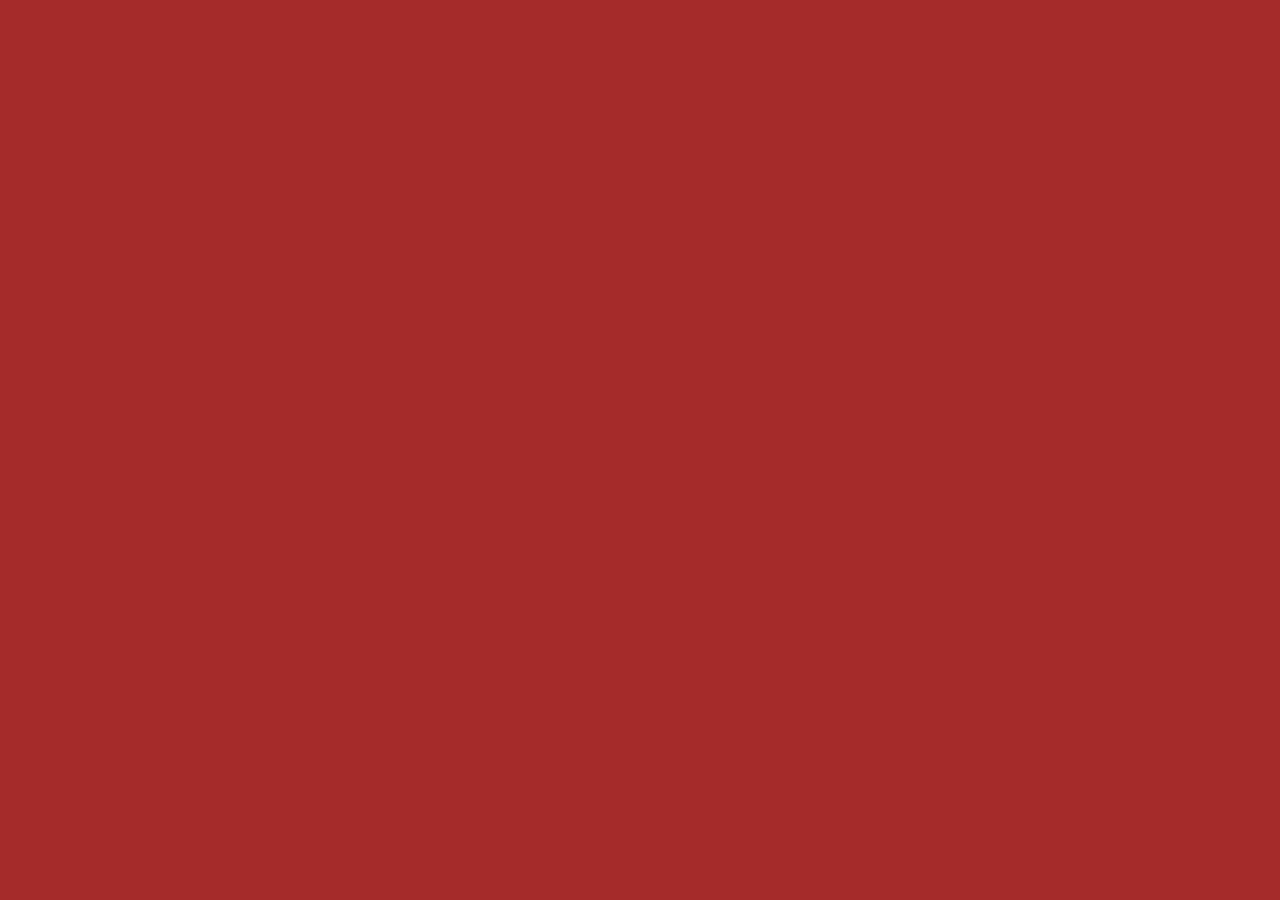
==== index.html @ 0a0bc622 "@media was added" ====
<!DOCTYPE html>
<html lang="en">
<head>
    <meta charset="UTF-8">
    <meta http-equiv="X-UA-Compatible" content="IE=edge">
    <meta name="viewport" content="width=device-width, initial-scale=1.0">
    <title>Document</title>
    <link rel="stylesheet" href="./style.css">
</head>
<body>
    
</body>
</html>
---- style.css ----
body {
    margin: 0;
}

* {
    box-sizing: border-box;
}

body {
    background-color: brown;
}

@media (max-width: 841px) {
    body {
        background-color: chocolate;
    }
}

@media (max-width: 768px) {
    body {
        background-color: cadetblue;
    }
}
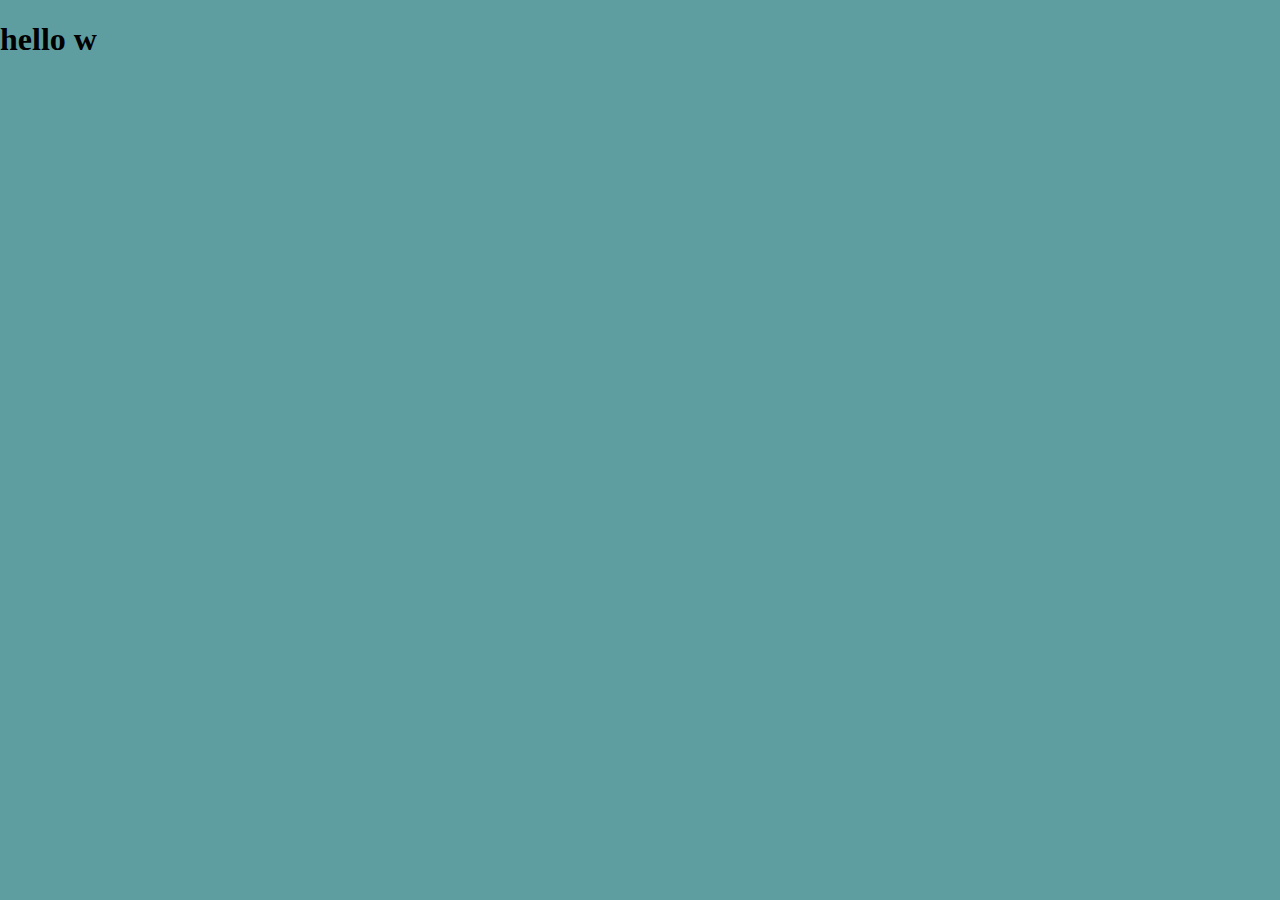
==== commit fba5d5c5: "h1 added" ====
--- a/index.html
+++ b/index.html
@@ -8,6 +8,6 @@
     <link rel="stylesheet" href="./style.css">
 </head>
 <body>
-    
+    <h1>hello w</h1>
 </body>
 </html>--- a/style.css
+++ b/style.css
@@ -16,7 +16,7 @@
     }
 }
 
-@media (max-width: 768px) {
+@media (max-width: 768px), (min-width:900px) {
     body {
         background-color: cadetblue;
     }
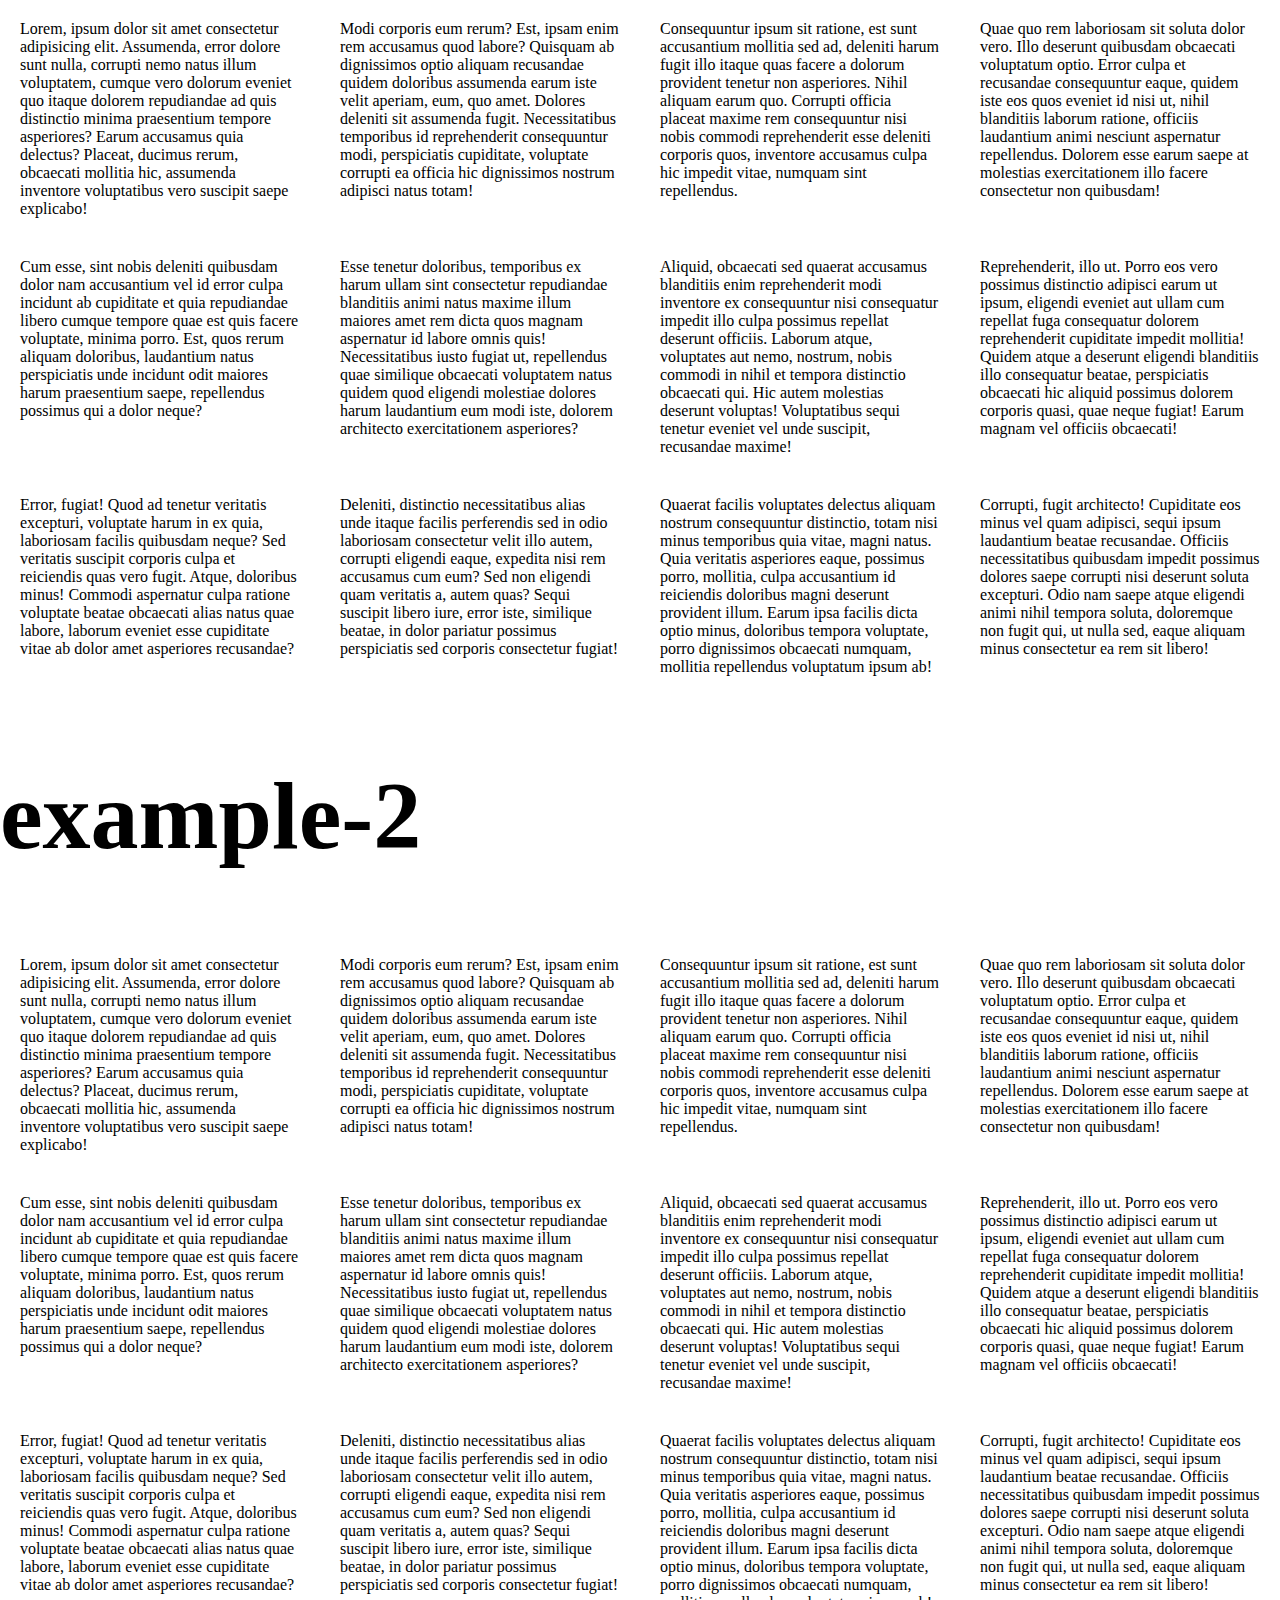
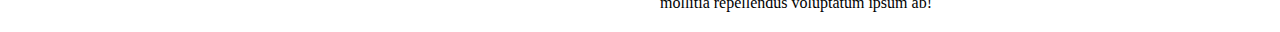
==== commit 51938790: "max-width and min-width" ====
--- a/index.html
+++ b/index.html
@@ -1,5 +1,6 @@
 <!DOCTYPE html>
 <html lang="en">
+
 <head>
     <meta charset="UTF-8">
     <meta http-equiv="X-UA-Compatible" content="IE=edge">
@@ -7,7 +8,109 @@
     <title>Document</title>
     <link rel="stylesheet" href="./style.css">
 </head>
+
 <body>
-    <h1>hello w</h1>
+    <div class="grid-example">
+        <div>Lorem, ipsum dolor sit amet consectetur adipisicing elit. Assumenda, error dolore sunt nulla, corrupti nemo
+            natus illum voluptatem, cumque vero dolorum eveniet quo itaque dolorem repudiandae ad quis distinctio minima
+            praesentium tempore asperiores? Earum accusamus quia delectus? Placeat, ducimus rerum, obcaecati mollitia
+            hic, assumenda inventore voluptatibus vero suscipit saepe explicabo!</div>
+        <div>Modi corporis eum rerum? Est, ipsam enim rem accusamus quod labore? Quisquam ab dignissimos optio aliquam
+            recusandae quidem doloribus assumenda earum iste velit aperiam, eum, quo amet. Dolores deleniti sit
+            assumenda fugit. Necessitatibus temporibus id reprehenderit consequuntur modi, perspiciatis cupiditate,
+            voluptate corrupti ea officia hic dignissimos nostrum adipisci natus totam!</div>
+        <div>Consequuntur ipsum sit ratione, est sunt accusantium mollitia sed ad, deleniti harum fugit illo itaque quas
+            facere a dolorum provident tenetur non asperiores. Nihil aliquam earum quo. Corrupti officia placeat maxime
+            rem consequuntur nisi nobis commodi reprehenderit esse deleniti corporis quos, inventore accusamus culpa hic
+            impedit vitae, numquam sint repellendus.</div>
+        <div>Quae quo rem laboriosam sit soluta dolor vero. Illo deserunt quibusdam obcaecati voluptatum optio. Error
+            culpa et recusandae consequuntur eaque, quidem iste eos quos eveniet id nisi ut, nihil blanditiis laborum
+            ratione, officiis laudantium animi nesciunt aspernatur repellendus. Dolorem esse earum saepe at molestias
+            exercitationem illo facere consectetur non quibusdam!</div>
+        <div>Cum esse, sint nobis deleniti quibusdam dolor nam accusantium vel id error culpa incidunt ab cupiditate et
+            quia repudiandae libero cumque tempore quae est quis facere voluptate, minima porro. Est, quos rerum aliquam
+            doloribus, laudantium natus perspiciatis unde incidunt odit maiores harum praesentium saepe, repellendus
+            possimus qui a dolor neque?</div>
+        <div>Esse tenetur doloribus, temporibus ex harum ullam sint consectetur repudiandae blanditiis animi natus
+            maxime illum maiores amet rem dicta quos magnam aspernatur id labore omnis quis! Necessitatibus iusto fugiat
+            ut, repellendus quae similique obcaecati voluptatem natus quidem quod eligendi molestiae dolores harum
+            laudantium eum modi iste, dolorem architecto exercitationem asperiores?</div>
+        <div>Aliquid, obcaecati sed quaerat accusamus blanditiis enim reprehenderit modi inventore ex consequuntur nisi
+            consequatur impedit illo culpa possimus repellat deserunt officiis. Laborum atque, voluptates aut nemo,
+            nostrum, nobis commodi in nihil et tempora distinctio obcaecati qui. Hic autem molestias deserunt voluptas!
+            Voluptatibus sequi tenetur eveniet vel unde suscipit, recusandae maxime!</div>
+        <div>Reprehenderit, illo ut. Porro eos vero possimus distinctio adipisci earum ut ipsum, eligendi eveniet aut
+            ullam cum repellat fuga consequatur dolorem reprehenderit cupiditate impedit mollitia! Quidem atque a
+            deserunt eligendi blanditiis illo consequatur beatae, perspiciatis obcaecati hic aliquid possimus dolorem
+            corporis quasi, quae neque fugiat! Earum magnam vel officiis obcaecati!</div>
+        <div>Error, fugiat! Quod ad tenetur veritatis excepturi, voluptate harum in ex quia, laboriosam facilis
+            quibusdam neque? Sed veritatis suscipit corporis culpa et reiciendis quas vero fugit. Atque, doloribus
+            minus! Commodi aspernatur culpa ratione voluptate beatae obcaecati alias natus quae labore, laborum eveniet
+            esse cupiditate vitae ab dolor amet asperiores recusandae?</div>
+        <div>Deleniti, distinctio necessitatibus alias unde itaque facilis perferendis sed in odio laboriosam
+            consectetur velit illo autem, corrupti eligendi eaque, expedita nisi rem accusamus cum eum? Sed non eligendi
+            quam veritatis a, autem quas? Sequi suscipit libero iure, error iste, similique beatae, in dolor pariatur
+            possimus perspiciatis sed corporis consectetur fugiat!</div>
+        <div>Quaerat facilis voluptates delectus aliquam nostrum consequuntur distinctio, totam nisi minus temporibus
+            quia vitae, magni natus. Quia veritatis asperiores eaque, possimus porro, mollitia, culpa accusantium id
+            reiciendis doloribus magni deserunt provident illum. Earum ipsa facilis dicta optio minus, doloribus tempora
+            voluptate, porro dignissimos obcaecati numquam, mollitia repellendus voluptatum ipsum ab!</div>
+        <div>Corrupti, fugit architecto! Cupiditate eos minus vel quam adipisci, sequi ipsum laudantium beatae
+            recusandae. Officiis necessitatibus quibusdam impedit possimus dolores saepe corrupti nisi deserunt soluta
+            excepturi. Odio nam saepe atque eligendi animi nihil tempora soluta, doloremque non fugit qui, ut nulla sed,
+            eaque aliquam minus consectetur ea rem sit libero!</div>
+</div>
+<h1>example-2</h1>
+<div class="grid-example-2">
+    <div>Lorem, ipsum dolor sit amet consectetur adipisicing elit. Assumenda, error dolore sunt nulla, corrupti nemo
+        natus illum voluptatem, cumque vero dolorum eveniet quo itaque dolorem repudiandae ad quis distinctio minima
+        praesentium tempore asperiores? Earum accusamus quia delectus? Placeat, ducimus rerum, obcaecati mollitia
+        hic, assumenda inventore voluptatibus vero suscipit saepe explicabo!</div>
+    <div>Modi corporis eum rerum? Est, ipsam enim rem accusamus quod labore? Quisquam ab dignissimos optio aliquam
+        recusandae quidem doloribus assumenda earum iste velit aperiam, eum, quo amet. Dolores deleniti sit
+        assumenda fugit. Necessitatibus temporibus id reprehenderit consequuntur modi, perspiciatis cupiditate,
+        voluptate corrupti ea officia hic dignissimos nostrum adipisci natus totam!</div>
+    <div>Consequuntur ipsum sit ratione, est sunt accusantium mollitia sed ad, deleniti harum fugit illo itaque quas
+        facere a dolorum provident tenetur non asperiores. Nihil aliquam earum quo. Corrupti officia placeat maxime
+        rem consequuntur nisi nobis commodi reprehenderit esse deleniti corporis quos, inventore accusamus culpa hic
+        impedit vitae, numquam sint repellendus.</div>
+    <div>Quae quo rem laboriosam sit soluta dolor vero. Illo deserunt quibusdam obcaecati voluptatum optio. Error
+        culpa et recusandae consequuntur eaque, quidem iste eos quos eveniet id nisi ut, nihil blanditiis laborum
+        ratione, officiis laudantium animi nesciunt aspernatur repellendus. Dolorem esse earum saepe at molestias
+        exercitationem illo facere consectetur non quibusdam!</div>
+    <div>Cum esse, sint nobis deleniti quibusdam dolor nam accusantium vel id error culpa incidunt ab cupiditate et
+        quia repudiandae libero cumque tempore quae est quis facere voluptate, minima porro. Est, quos rerum aliquam
+        doloribus, laudantium natus perspiciatis unde incidunt odit maiores harum praesentium saepe, repellendus
+        possimus qui a dolor neque?</div>
+    <div>Esse tenetur doloribus, temporibus ex harum ullam sint consectetur repudiandae blanditiis animi natus
+        maxime illum maiores amet rem dicta quos magnam aspernatur id labore omnis quis! Necessitatibus iusto fugiat
+        ut, repellendus quae similique obcaecati voluptatem natus quidem quod eligendi molestiae dolores harum
+        laudantium eum modi iste, dolorem architecto exercitationem asperiores?</div>
+    <div>Aliquid, obcaecati sed quaerat accusamus blanditiis enim reprehenderit modi inventore ex consequuntur nisi
+        consequatur impedit illo culpa possimus repellat deserunt officiis. Laborum atque, voluptates aut nemo,
+        nostrum, nobis commodi in nihil et tempora distinctio obcaecati qui. Hic autem molestias deserunt voluptas!
+        Voluptatibus sequi tenetur eveniet vel unde suscipit, recusandae maxime!</div>
+    <div>Reprehenderit, illo ut. Porro eos vero possimus distinctio adipisci earum ut ipsum, eligendi eveniet aut
+        ullam cum repellat fuga consequatur dolorem reprehenderit cupiditate impedit mollitia! Quidem atque a
+        deserunt eligendi blanditiis illo consequatur beatae, perspiciatis obcaecati hic aliquid possimus dolorem
+        corporis quasi, quae neque fugiat! Earum magnam vel officiis obcaecati!</div>
+    <div>Error, fugiat! Quod ad tenetur veritatis excepturi, voluptate harum in ex quia, laboriosam facilis
+        quibusdam neque? Sed veritatis suscipit corporis culpa et reiciendis quas vero fugit. Atque, doloribus
+        minus! Commodi aspernatur culpa ratione voluptate beatae obcaecati alias natus quae labore, laborum eveniet
+        esse cupiditate vitae ab dolor amet asperiores recusandae?</div>
+    <div>Deleniti, distinctio necessitatibus alias unde itaque facilis perferendis sed in odio laboriosam
+        consectetur velit illo autem, corrupti eligendi eaque, expedita nisi rem accusamus cum eum? Sed non eligendi
+        quam veritatis a, autem quas? Sequi suscipit libero iure, error iste, similique beatae, in dolor pariatur
+        possimus perspiciatis sed corporis consectetur fugiat!</div>
+    <div>Quaerat facilis voluptates delectus aliquam nostrum consequuntur distinctio, totam nisi minus temporibus
+        quia vitae, magni natus. Quia veritatis asperiores eaque, possimus porro, mollitia, culpa accusantium id
+        reiciendis doloribus magni deserunt provident illum. Earum ipsa facilis dicta optio minus, doloribus tempora
+        voluptate, porro dignissimos obcaecati numquam, mollitia repellendus voluptatum ipsum ab!</div>
+    <div>Corrupti, fugit architecto! Cupiditate eos minus vel quam adipisci, sequi ipsum laudantium beatae
+        recusandae. Officiis necessitatibus quibusdam impedit possimus dolores saepe corrupti nisi deserunt soluta
+        excepturi. Odio nam saepe atque eligendi animi nihil tempora soluta, doloremque non fugit qui, ut nulla sed,
+        eaque aliquam minus consectetur ea rem sit libero!</div>
+</div>
 </body>
+
 </html>--- a/style.css
+++ b/style.css
@@ -6,18 +6,73 @@
     box-sizing: border-box;
 }
 
-body {
-    background-color: brown;
-}
 
 @media (max-width: 841px) {
-    body {
-        background-color: chocolate;
+    h1 {
+      font-size: 4rem;  
     }
 }
 
 @media (max-width: 768px), (min-width:900px) {
-    body {
-        background-color: cadetblue;
+    h1 {
+       font-size: 6rem;
     }
-}+}
+
+.grid-example {
+  display: flex;
+  flex-wrap: wrap;
+}
+
+.grid-example div {
+    flex: 0 0 25%;
+    padding: 20px 20px;
+}
+
+@media (max-width: 900px) {
+    .grid-example div {
+        flex: 0 0 33.33333333%;
+    }
+}
+
+@media (max-width: 780px) {
+    .grid-example div {
+        flex: 0 0 50%;
+    }
+}
+
+@media (max-width: 565px) {
+    .grid-example div {
+        flex: 100%;
+    }
+}
+
+.grid-example-2 {
+    display: flex;
+    flex-wrap: wrap;
+}
+
+.grid-example-2 div {
+    flex: 100%;
+    padding: 20px 20px;
+}
+
+@media (min-width: 565px) {
+    .grid-example-2 div {
+        flex: 0 0 50%;
+    }
+}
+
+@media (min-width: 780px) {
+    .grid-example-2 div {
+        flex: 0 0 33.33333333%;
+    }
+}
+
+@media (min-width: 900px) {
+    .grid-example-2 div {
+        flex: 0 0 25%;
+    }
+}
+
+
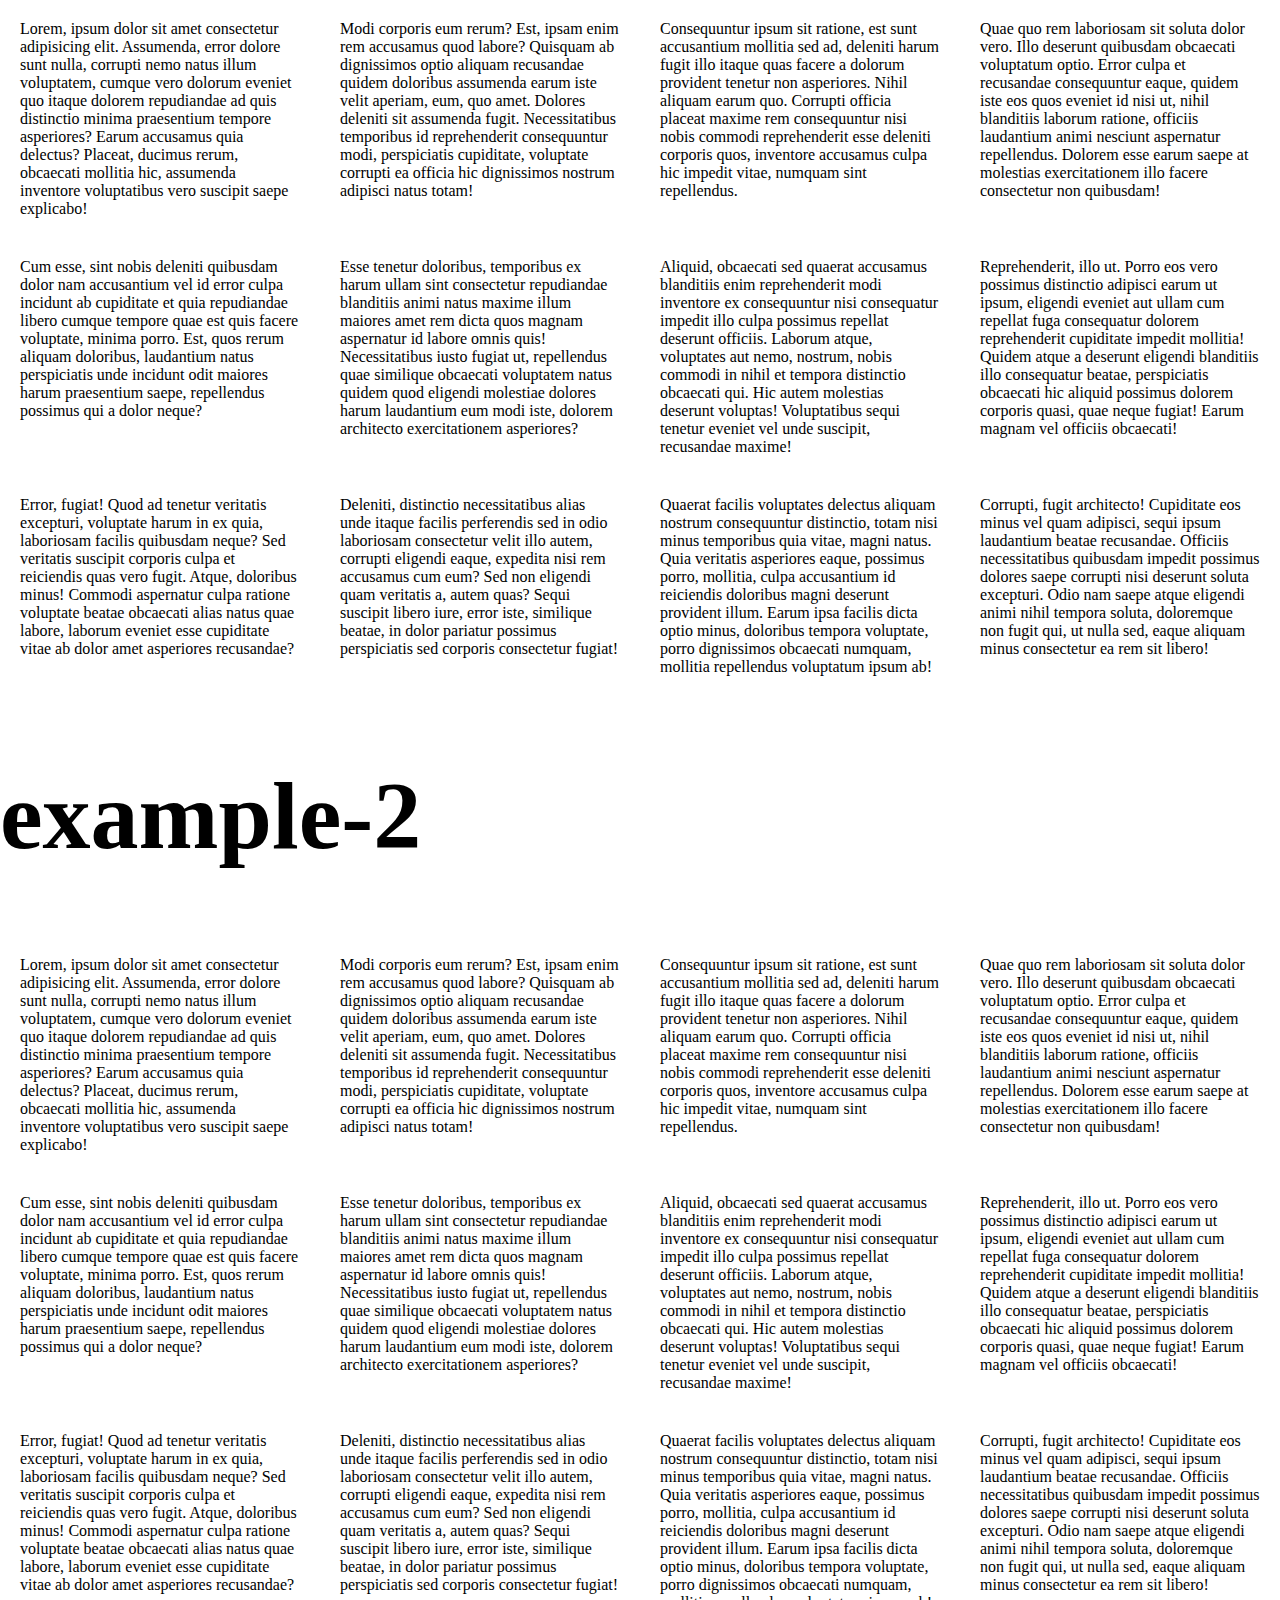
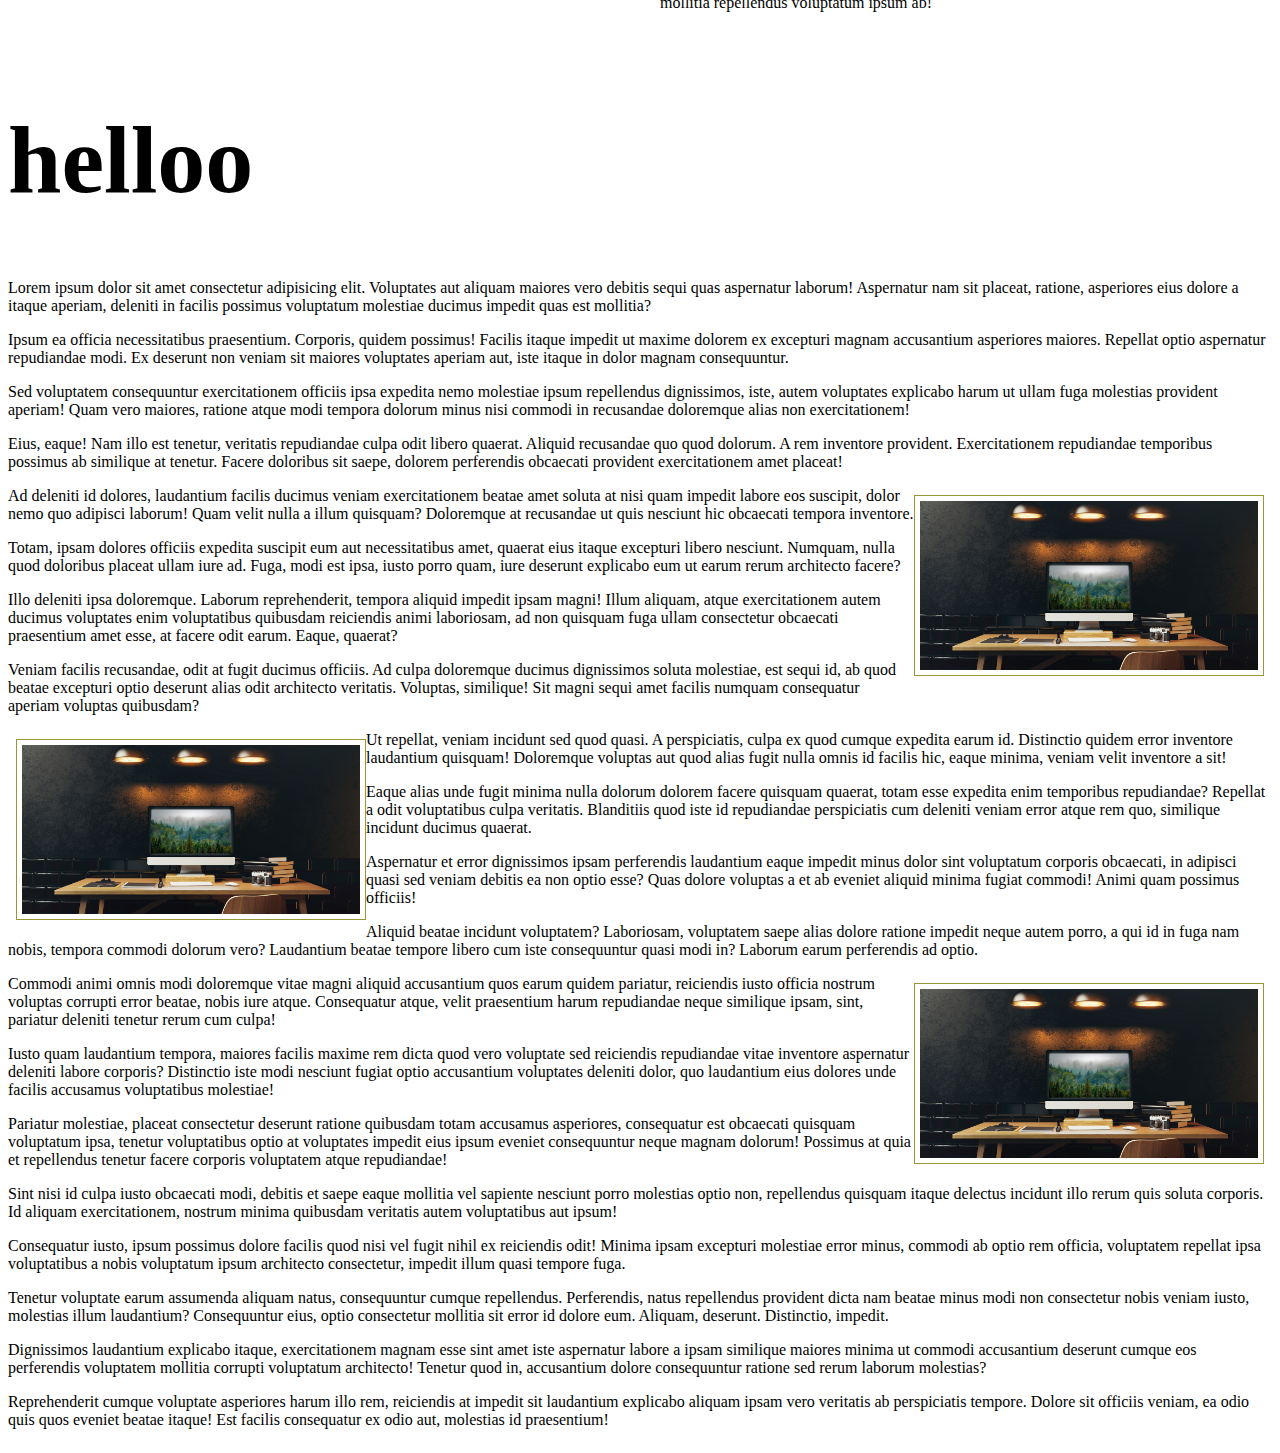
==== commit 5eb73b18: "img, p added" ====
--- a/index.html
+++ b/index.html
@@ -59,58 +59,133 @@
             recusandae. Officiis necessitatibus quibusdam impedit possimus dolores saepe corrupti nisi deserunt soluta
             excepturi. Odio nam saepe atque eligendi animi nihil tempora soluta, doloremque non fugit qui, ut nulla sed,
             eaque aliquam minus consectetur ea rem sit libero!</div>
-</div>
-<h1>example-2</h1>
-<div class="grid-example-2">
-    <div>Lorem, ipsum dolor sit amet consectetur adipisicing elit. Assumenda, error dolore sunt nulla, corrupti nemo
-        natus illum voluptatem, cumque vero dolorum eveniet quo itaque dolorem repudiandae ad quis distinctio minima
-        praesentium tempore asperiores? Earum accusamus quia delectus? Placeat, ducimus rerum, obcaecati mollitia
-        hic, assumenda inventore voluptatibus vero suscipit saepe explicabo!</div>
-    <div>Modi corporis eum rerum? Est, ipsam enim rem accusamus quod labore? Quisquam ab dignissimos optio aliquam
-        recusandae quidem doloribus assumenda earum iste velit aperiam, eum, quo amet. Dolores deleniti sit
-        assumenda fugit. Necessitatibus temporibus id reprehenderit consequuntur modi, perspiciatis cupiditate,
-        voluptate corrupti ea officia hic dignissimos nostrum adipisci natus totam!</div>
-    <div>Consequuntur ipsum sit ratione, est sunt accusantium mollitia sed ad, deleniti harum fugit illo itaque quas
-        facere a dolorum provident tenetur non asperiores. Nihil aliquam earum quo. Corrupti officia placeat maxime
-        rem consequuntur nisi nobis commodi reprehenderit esse deleniti corporis quos, inventore accusamus culpa hic
-        impedit vitae, numquam sint repellendus.</div>
-    <div>Quae quo rem laboriosam sit soluta dolor vero. Illo deserunt quibusdam obcaecati voluptatum optio. Error
-        culpa et recusandae consequuntur eaque, quidem iste eos quos eveniet id nisi ut, nihil blanditiis laborum
-        ratione, officiis laudantium animi nesciunt aspernatur repellendus. Dolorem esse earum saepe at molestias
-        exercitationem illo facere consectetur non quibusdam!</div>
-    <div>Cum esse, sint nobis deleniti quibusdam dolor nam accusantium vel id error culpa incidunt ab cupiditate et
-        quia repudiandae libero cumque tempore quae est quis facere voluptate, minima porro. Est, quos rerum aliquam
-        doloribus, laudantium natus perspiciatis unde incidunt odit maiores harum praesentium saepe, repellendus
-        possimus qui a dolor neque?</div>
-    <div>Esse tenetur doloribus, temporibus ex harum ullam sint consectetur repudiandae blanditiis animi natus
-        maxime illum maiores amet rem dicta quos magnam aspernatur id labore omnis quis! Necessitatibus iusto fugiat
-        ut, repellendus quae similique obcaecati voluptatem natus quidem quod eligendi molestiae dolores harum
-        laudantium eum modi iste, dolorem architecto exercitationem asperiores?</div>
-    <div>Aliquid, obcaecati sed quaerat accusamus blanditiis enim reprehenderit modi inventore ex consequuntur nisi
-        consequatur impedit illo culpa possimus repellat deserunt officiis. Laborum atque, voluptates aut nemo,
-        nostrum, nobis commodi in nihil et tempora distinctio obcaecati qui. Hic autem molestias deserunt voluptas!
-        Voluptatibus sequi tenetur eveniet vel unde suscipit, recusandae maxime!</div>
-    <div>Reprehenderit, illo ut. Porro eos vero possimus distinctio adipisci earum ut ipsum, eligendi eveniet aut
-        ullam cum repellat fuga consequatur dolorem reprehenderit cupiditate impedit mollitia! Quidem atque a
-        deserunt eligendi blanditiis illo consequatur beatae, perspiciatis obcaecati hic aliquid possimus dolorem
-        corporis quasi, quae neque fugiat! Earum magnam vel officiis obcaecati!</div>
-    <div>Error, fugiat! Quod ad tenetur veritatis excepturi, voluptate harum in ex quia, laboriosam facilis
-        quibusdam neque? Sed veritatis suscipit corporis culpa et reiciendis quas vero fugit. Atque, doloribus
-        minus! Commodi aspernatur culpa ratione voluptate beatae obcaecati alias natus quae labore, laborum eveniet
-        esse cupiditate vitae ab dolor amet asperiores recusandae?</div>
-    <div>Deleniti, distinctio necessitatibus alias unde itaque facilis perferendis sed in odio laboriosam
-        consectetur velit illo autem, corrupti eligendi eaque, expedita nisi rem accusamus cum eum? Sed non eligendi
-        quam veritatis a, autem quas? Sequi suscipit libero iure, error iste, similique beatae, in dolor pariatur
-        possimus perspiciatis sed corporis consectetur fugiat!</div>
-    <div>Quaerat facilis voluptates delectus aliquam nostrum consequuntur distinctio, totam nisi minus temporibus
-        quia vitae, magni natus. Quia veritatis asperiores eaque, possimus porro, mollitia, culpa accusantium id
-        reiciendis doloribus magni deserunt provident illum. Earum ipsa facilis dicta optio minus, doloribus tempora
-        voluptate, porro dignissimos obcaecati numquam, mollitia repellendus voluptatum ipsum ab!</div>
-    <div>Corrupti, fugit architecto! Cupiditate eos minus vel quam adipisci, sequi ipsum laudantium beatae
-        recusandae. Officiis necessitatibus quibusdam impedit possimus dolores saepe corrupti nisi deserunt soluta
-        excepturi. Odio nam saepe atque eligendi animi nihil tempora soluta, doloremque non fugit qui, ut nulla sed,
-        eaque aliquam minus consectetur ea rem sit libero!</div>
-</div>
+    </div>
+    <h1>example-2</h1>
+    <div class="grid-example-2">
+        <div>Lorem, ipsum dolor sit amet consectetur adipisicing elit. Assumenda, error dolore sunt nulla, corrupti nemo
+            natus illum voluptatem, cumque vero dolorum eveniet quo itaque dolorem repudiandae ad quis distinctio minima
+            praesentium tempore asperiores? Earum accusamus quia delectus? Placeat, ducimus rerum, obcaecati mollitia
+            hic, assumenda inventore voluptatibus vero suscipit saepe explicabo!</div>
+        <div>Modi corporis eum rerum? Est, ipsam enim rem accusamus quod labore? Quisquam ab dignissimos optio aliquam
+            recusandae quidem doloribus assumenda earum iste velit aperiam, eum, quo amet. Dolores deleniti sit
+            assumenda fugit. Necessitatibus temporibus id reprehenderit consequuntur modi, perspiciatis cupiditate,
+            voluptate corrupti ea officia hic dignissimos nostrum adipisci natus totam!</div>
+        <div>Consequuntur ipsum sit ratione, est sunt accusantium mollitia sed ad, deleniti harum fugit illo itaque quas
+            facere a dolorum provident tenetur non asperiores. Nihil aliquam earum quo. Corrupti officia placeat maxime
+            rem consequuntur nisi nobis commodi reprehenderit esse deleniti corporis quos, inventore accusamus culpa hic
+            impedit vitae, numquam sint repellendus.</div>
+        <div>Quae quo rem laboriosam sit soluta dolor vero. Illo deserunt quibusdam obcaecati voluptatum optio. Error
+            culpa et recusandae consequuntur eaque, quidem iste eos quos eveniet id nisi ut, nihil blanditiis laborum
+            ratione, officiis laudantium animi nesciunt aspernatur repellendus. Dolorem esse earum saepe at molestias
+            exercitationem illo facere consectetur non quibusdam!</div>
+        <div>Cum esse, sint nobis deleniti quibusdam dolor nam accusantium vel id error culpa incidunt ab cupiditate et
+            quia repudiandae libero cumque tempore quae est quis facere voluptate, minima porro. Est, quos rerum aliquam
+            doloribus, laudantium natus perspiciatis unde incidunt odit maiores harum praesentium saepe, repellendus
+            possimus qui a dolor neque?</div>
+        <div>Esse tenetur doloribus, temporibus ex harum ullam sint consectetur repudiandae blanditiis animi natus
+            maxime illum maiores amet rem dicta quos magnam aspernatur id labore omnis quis! Necessitatibus iusto fugiat
+            ut, repellendus quae similique obcaecati voluptatem natus quidem quod eligendi molestiae dolores harum
+            laudantium eum modi iste, dolorem architecto exercitationem asperiores?</div>
+        <div>Aliquid, obcaecati sed quaerat accusamus blanditiis enim reprehenderit modi inventore ex consequuntur nisi
+            consequatur impedit illo culpa possimus repellat deserunt officiis. Laborum atque, voluptates aut nemo,
+            nostrum, nobis commodi in nihil et tempora distinctio obcaecati qui. Hic autem molestias deserunt voluptas!
+            Voluptatibus sequi tenetur eveniet vel unde suscipit, recusandae maxime!</div>
+        <div>Reprehenderit, illo ut. Porro eos vero possimus distinctio adipisci earum ut ipsum, eligendi eveniet aut
+            ullam cum repellat fuga consequatur dolorem reprehenderit cupiditate impedit mollitia! Quidem atque a
+            deserunt eligendi blanditiis illo consequatur beatae, perspiciatis obcaecati hic aliquid possimus dolorem
+            corporis quasi, quae neque fugiat! Earum magnam vel officiis obcaecati!</div>
+        <div>Error, fugiat! Quod ad tenetur veritatis excepturi, voluptate harum in ex quia, laboriosam facilis
+            quibusdam neque? Sed veritatis suscipit corporis culpa et reiciendis quas vero fugit. Atque, doloribus
+            minus! Commodi aspernatur culpa ratione voluptate beatae obcaecati alias natus quae labore, laborum eveniet
+            esse cupiditate vitae ab dolor amet asperiores recusandae?</div>
+        <div>Deleniti, distinctio necessitatibus alias unde itaque facilis perferendis sed in odio laboriosam
+            consectetur velit illo autem, corrupti eligendi eaque, expedita nisi rem accusamus cum eum? Sed non eligendi
+            quam veritatis a, autem quas? Sequi suscipit libero iure, error iste, similique beatae, in dolor pariatur
+            possimus perspiciatis sed corporis consectetur fugiat!</div>
+        <div>Quaerat facilis voluptates delectus aliquam nostrum consequuntur distinctio, totam nisi minus temporibus
+            quia vitae, magni natus. Quia veritatis asperiores eaque, possimus porro, mollitia, culpa accusantium id
+            reiciendis doloribus magni deserunt provident illum. Earum ipsa facilis dicta optio minus, doloribus tempora
+            voluptate, porro dignissimos obcaecati numquam, mollitia repellendus voluptatum ipsum ab!</div>
+        <div>Corrupti, fugit architecto! Cupiditate eos minus vel quam adipisci, sequi ipsum laudantium beatae
+            recusandae. Officiis necessitatibus quibusdam impedit possimus dolores saepe corrupti nisi deserunt soluta
+            excepturi. Odio nam saepe atque eligendi animi nihil tempora soluta, doloremque non fugit qui, ut nulla sed,
+            eaque aliquam minus consectetur ea rem sit libero!</div>
+    </div>
+
+    <article class="example">
+        <h1>helloo</h1>
+        <p>Lorem ipsum dolor sit amet consectetur adipisicing elit. Voluptates aut aliquam maiores vero debitis sequi
+            quas aspernatur laborum! Aspernatur nam sit placeat, ratione, asperiores eius dolore a itaque aperiam,
+            deleniti in facilis possimus voluptatum molestiae ducimus impedit quas est mollitia?</p>
+        <p>Ipsum ea officia necessitatibus praesentium. Corporis, quidem possimus! Facilis itaque impedit ut maxime
+            dolorem ex excepturi magnam accusantium asperiores maiores. Repellat optio aspernatur repudiandae modi. Ex
+            deserunt non veniam sit maiores voluptates aperiam aut, iste itaque in dolor magnam consequuntur.</p>
+        <p>Sed voluptatem consequuntur exercitationem officiis ipsa expedita nemo molestiae ipsum repellendus
+            dignissimos, iste, autem voluptates explicabo harum ut ullam fuga molestias provident aperiam! Quam vero
+            maiores, ratione atque modi tempora dolorum minus nisi commodi in recusandae doloremque alias non
+            exercitationem!</p>
+        <p>Eius, eaque! Nam illo est tenetur, veritatis repudiandae culpa odit libero quaerat. Aliquid recusandae quo
+            quod dolorum. A rem inventore provident. Exercitationem repudiandae temporibus possimus ab similique at
+            tenetur. Facere doloribus sit saepe, dolorem perferendis obcaecati provident exercitationem amet placeat!
+        </p>
+        <img class="right" src="./kompukter_1467625860.jpg">
+        <p>Ad deleniti id dolores, laudantium facilis ducimus veniam exercitationem beatae amet soluta at nisi quam
+            impedit labore eos suscipit, dolor nemo quo adipisci laborum! Quam velit nulla a illum quisquam? Doloremque
+            at recusandae ut quis nesciunt hic obcaecati tempora inventore.</p>
+        <p>Totam, ipsam dolores officiis expedita suscipit eum aut necessitatibus amet, quaerat eius itaque excepturi
+            libero nesciunt. Numquam, nulla quod doloribus placeat ullam iure ad. Fuga, modi est ipsa, iusto porro quam,
+            iure deserunt explicabo eum ut earum rerum architecto facere?</p>
+        <p>Illo deleniti ipsa doloremque. Laborum reprehenderit, tempora aliquid impedit ipsam magni! Illum aliquam,
+            atque exercitationem autem ducimus voluptates enim voluptatibus quibusdam reiciendis animi laboriosam, ad
+            non quisquam fuga ullam consectetur obcaecati praesentium amet esse, at facere odit earum. Eaque, quaerat?
+        </p>
+        <p>Veniam facilis recusandae, odit at fugit ducimus officiis. Ad culpa doloremque ducimus dignissimos soluta
+            molestiae, est sequi id, ab quod beatae excepturi optio deserunt alias odit architecto veritatis. Voluptas,
+            similique! Sit magni sequi amet facilis numquam consequatur aperiam voluptas quibusdam?</p>
+            <img class="left" src="./kompukter_1467625860.jpg" >
+        <p>Ut repellat, veniam incidunt sed quod quasi. A perspiciatis, culpa ex quod cumque expedita earum id.
+            Distinctio quidem error inventore laudantium quisquam! Doloremque voluptas aut quod alias fugit nulla omnis
+            id facilis hic, eaque minima, veniam velit inventore a sit!</p>
+        <p>Eaque alias unde fugit minima nulla dolorum dolorem facere quisquam quaerat, totam esse expedita enim
+            temporibus repudiandae? Repellat a odit voluptatibus culpa veritatis. Blanditiis quod iste id repudiandae
+            perspiciatis cum deleniti veniam error atque rem quo, similique incidunt ducimus quaerat.</p>
+        <p>Aspernatur et error dignissimos ipsam perferendis laudantium eaque impedit minus dolor sint voluptatum
+            corporis obcaecati, in adipisci quasi sed veniam debitis ea non optio esse? Quas dolore voluptas a et ab
+            eveniet aliquid minima fugiat commodi! Animi quam possimus officiis!</p>
+        <p>Aliquid beatae incidunt voluptatem? Laboriosam, voluptatem saepe alias dolore ratione impedit neque autem
+            porro, a qui id in fuga nam nobis, tempora commodi dolorum vero? Laudantium beatae tempore libero cum iste
+            consequuntur quasi modi in? Laborum earum perferendis ad optio.</p>
+            <img class="right" src="./kompukter_1467625860.jpg" >
+        <p>Commodi animi omnis modi doloremque vitae magni aliquid accusantium quos earum quidem pariatur, reiciendis
+            iusto officia nostrum voluptas corrupti error beatae, nobis iure atque. Consequatur atque, velit praesentium
+            harum repudiandae neque similique ipsam, sint, pariatur deleniti tenetur rerum cum culpa!</p>
+        <p>Iusto quam laudantium tempora, maiores facilis maxime rem dicta quod vero voluptate sed reiciendis
+            repudiandae vitae inventore aspernatur deleniti labore corporis? Distinctio iste modi nesciunt fugiat optio
+            accusantium voluptates deleniti dolor, quo laudantium eius dolores unde facilis accusamus voluptatibus
+            molestiae!</p>
+        <p>Pariatur molestiae, placeat consectetur deserunt ratione quibusdam totam accusamus asperiores, consequatur
+            est obcaecati quisquam voluptatum ipsa, tenetur voluptatibus optio at voluptates impedit eius ipsum eveniet
+            consequuntur neque magnam dolorum! Possimus at quia et repellendus tenetur facere corporis voluptatem atque
+            repudiandae!</p>
+        <p>Sint nisi id culpa iusto obcaecati modi, debitis et saepe eaque mollitia vel sapiente nesciunt porro
+            molestias optio non, repellendus quisquam itaque delectus incidunt illo rerum quis soluta corporis. Id
+            aliquam exercitationem, nostrum minima quibusdam veritatis autem voluptatibus aut ipsum!</p>
+        <p>Consequatur iusto, ipsum possimus dolore facilis quod nisi vel fugit nihil ex reiciendis odit! Minima ipsam
+            excepturi molestiae error minus, commodi ab optio rem officia, voluptatem repellat ipsa voluptatibus a nobis
+            voluptatum ipsum architecto consectetur, impedit illum quasi tempore fuga.</p>
+        <p>Tenetur voluptate earum assumenda aliquam natus, consequuntur cumque repellendus. Perferendis, natus
+            repellendus provident dicta nam beatae minus modi non consectetur nobis veniam iusto, molestias illum
+            laudantium? Consequuntur eius, optio consectetur mollitia sit error id dolore eum. Aliquam, deserunt.
+            Distinctio, impedit.</p>
+        <p>Dignissimos laudantium explicabo itaque, exercitationem magnam esse sint amet iste aspernatur labore a ipsam
+            similique maiores minima ut commodi accusantium deserunt cumque eos perferendis voluptatem mollitia corrupti
+            voluptatum architecto! Tenetur quod in, accusantium dolore consequuntur ratione sed rerum laborum molestias?
+        </p>
+        <p>Reprehenderit cumque voluptate asperiores harum illo rem, reiciendis at impedit sit laudantium explicabo
+            aliquam ipsam vero veritatis ab perspiciatis tempore. Dolore sit officiis veniam, ea odio quis quos eveniet
+            beatae itaque! Est facilis consequatur ex odio aut, molestias id praesentium!</p>
+
+    </article>
 </body>
 
 </html>--- a/style.css
+++ b/style.css
@@ -75,4 +75,68 @@
     }
 }
 
+article {
+    padding: .5rem;
+}
 
+article img {
+    width: 350px;
+   padding: .3rem;
+   border: 1px solid rgb(151, 151, 56);
+   margin: .5rem;
+}
+
+.right {
+    float: right;
+    margin-left: 0;
+}
+
+.left {
+    float: left;
+    margin-right: 0 ;
+}
+
+
+@media (max-width: 900px) {
+    article img {
+        width: 300px;
+    }
+}
+
+@media (max-width:768px) {
+    article img {
+        width: 250px;
+    }
+}
+
+
+@media (max-width: 565px) {
+    img {
+        width: 100%;
+    }
+}
+
+
+@media (max-width: 900px) {
+    p {
+        font-size: 1.2rem;
+    }
+}
+
+@media (max-width:768px) {
+    p {
+      font-size: 1.1rem;
+    }
+}
+
+
+@media (max-width: 565px) {
+   p {
+        font-size: 1rem;
+    }
+}
+
+
+
+
+
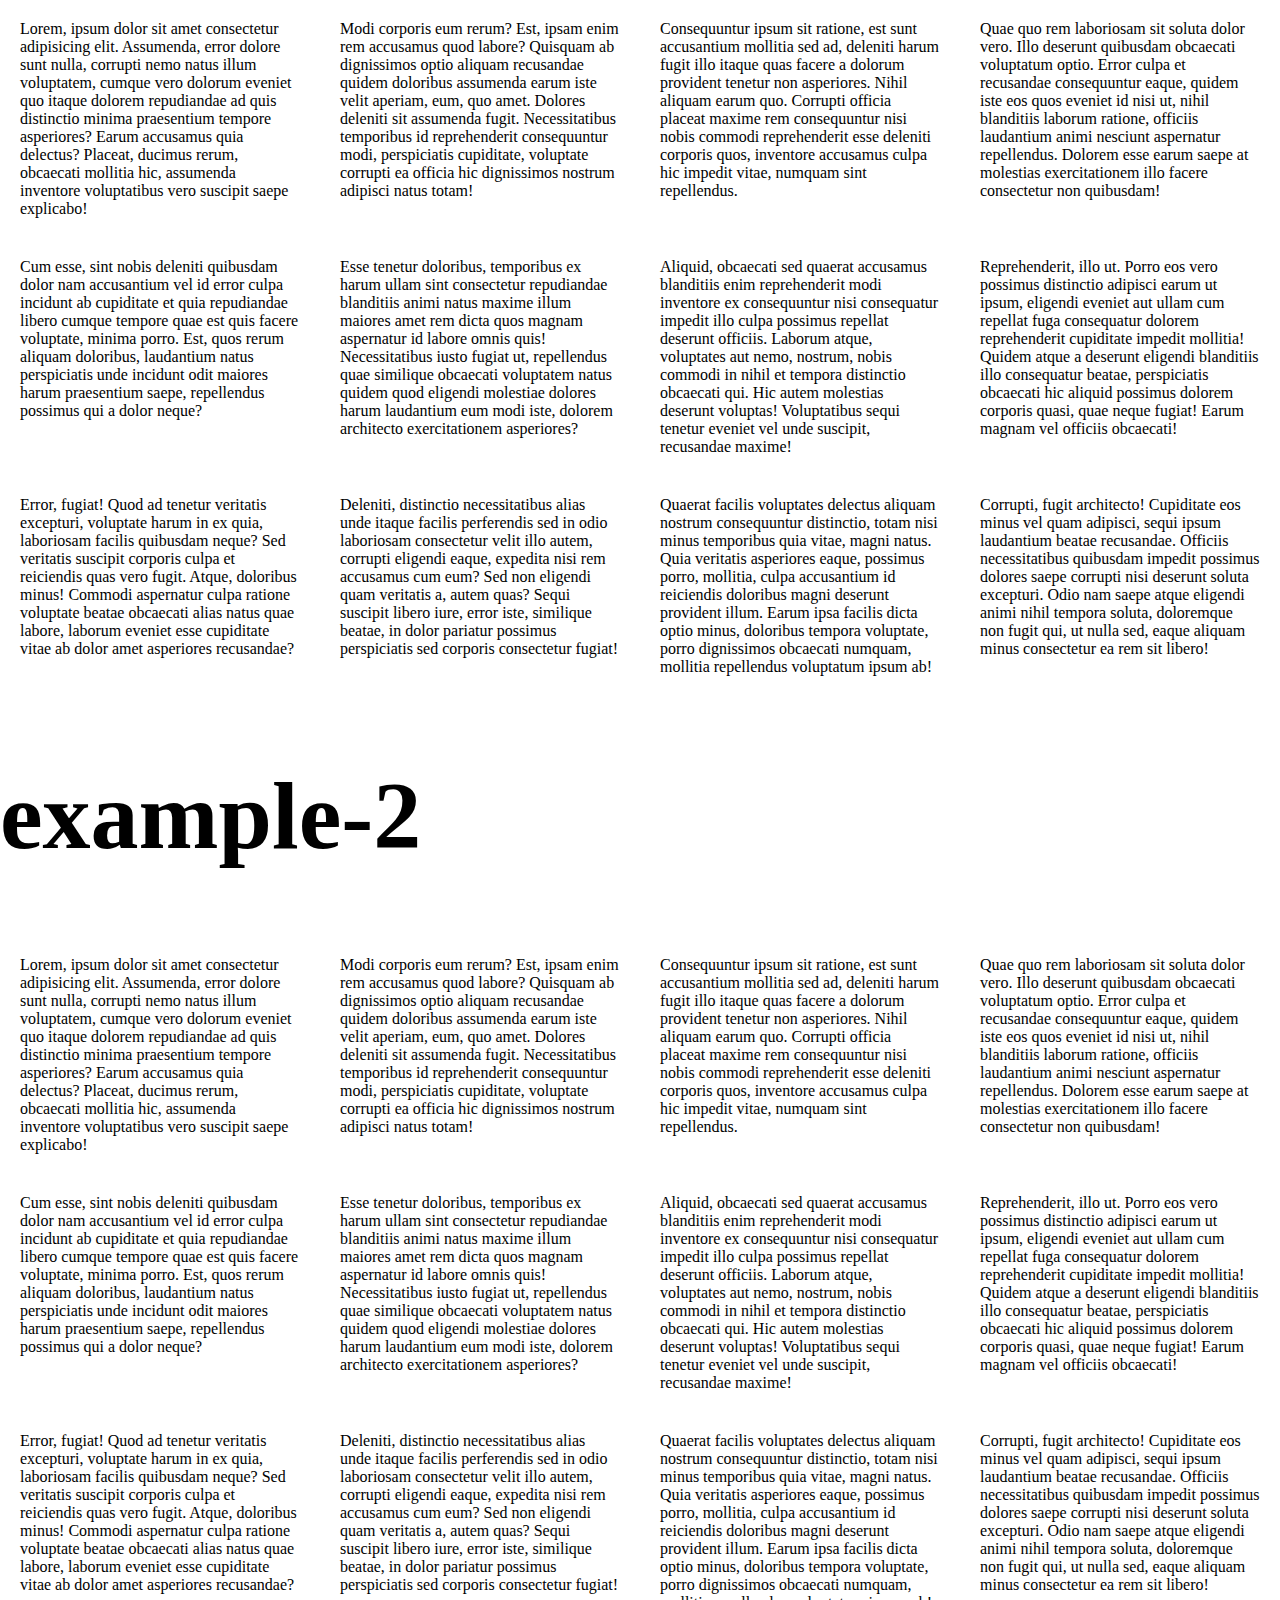
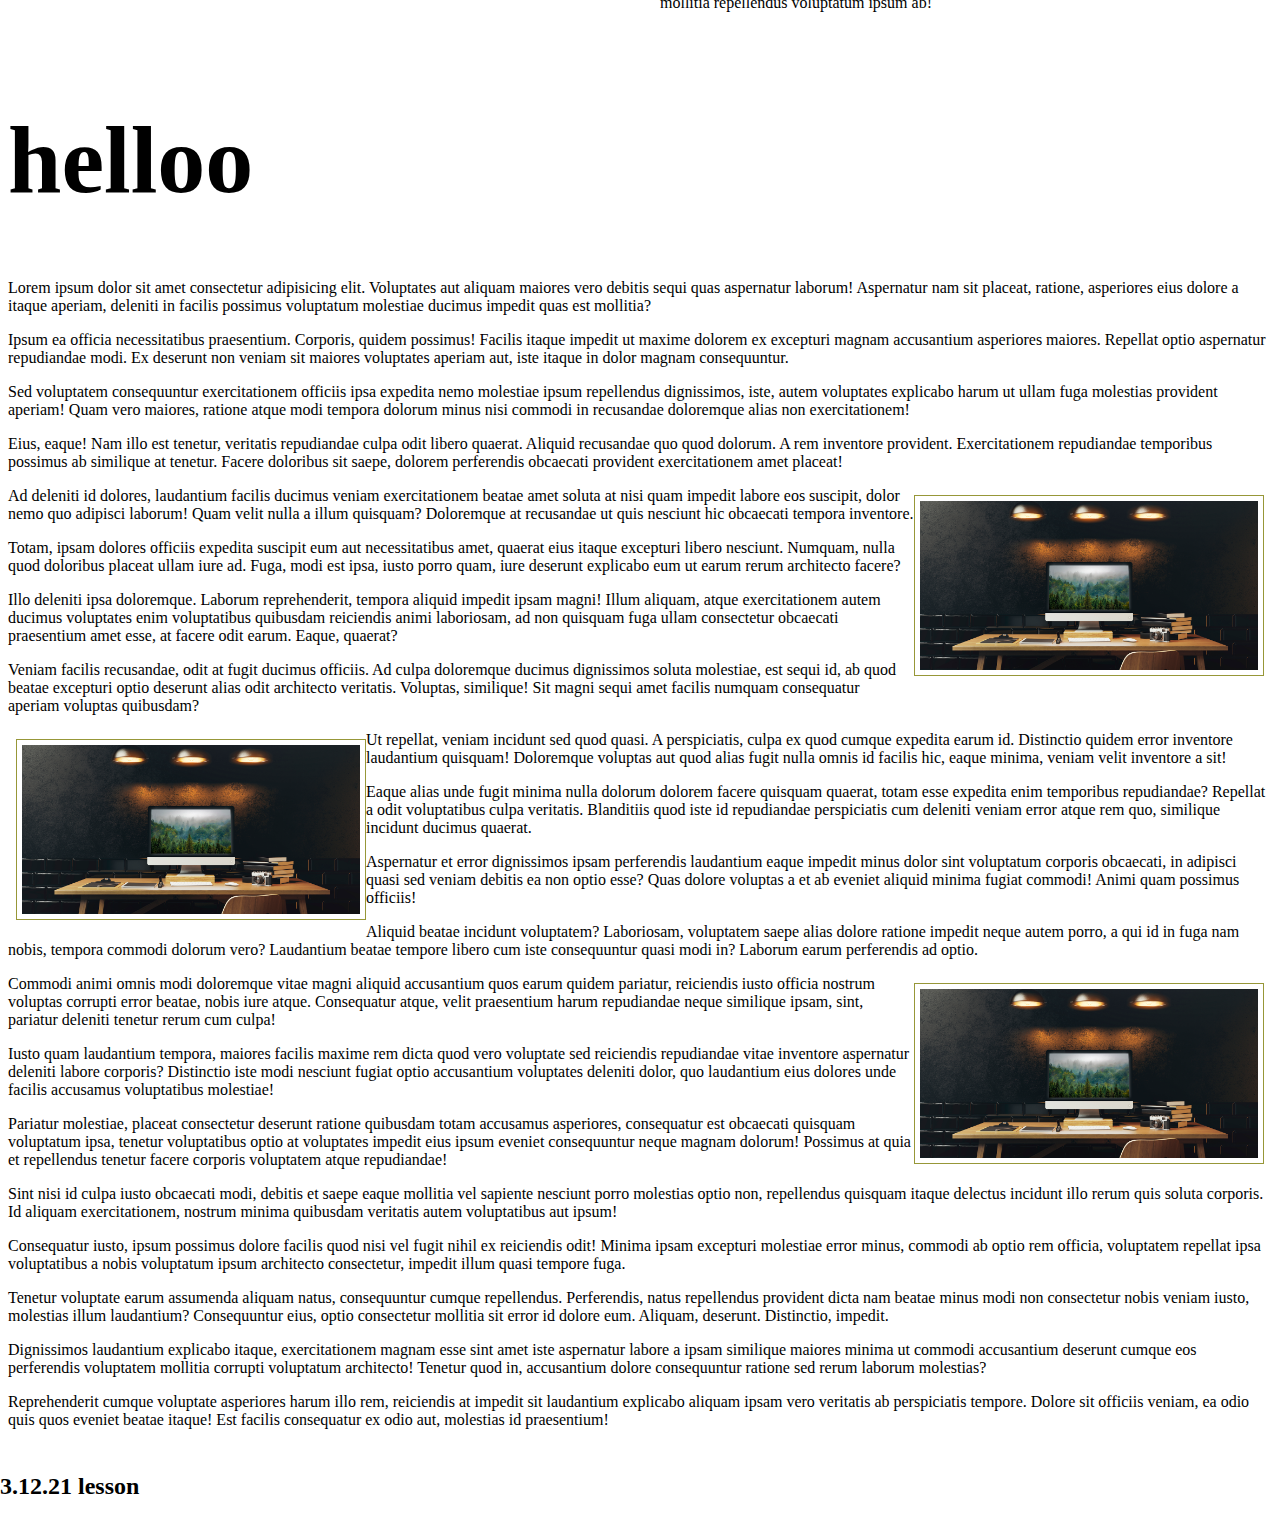
==== commit f5c08f5d: "div w @media added now" ====
--- a/index.html
+++ b/index.html
@@ -186,6 +186,9 @@
             beatae itaque! Est facilis consequatur ex odio aut, molestias id praesentium!</p>
 
     </article>
+
+<h2>3.12.21 lesson</h2>
+<div class="grey"></div>
 </body>
 
 </html>--- a/style.css
+++ b/style.css
@@ -100,6 +100,9 @@
 @media (max-width: 900px) {
     article img {
         width: 300px;
+    } 
+    p {
+        font-size: 1.2rem;
     }
 }
 
@@ -107,23 +110,6 @@
     article img {
         width: 250px;
     }
-}
-
-
-@media (max-width: 565px) {
-    img {
-        width: 100%;
-    }
-}
-
-
-@media (max-width: 900px) {
-    p {
-        font-size: 1.2rem;
-    }
-}
-
-@media (max-width:768px) {
     p {
       font-size: 1.1rem;
     }
@@ -131,7 +117,10 @@
 
 
 @media (max-width: 565px) {
-   p {
+    article img {
+        width: 100%;
+    }
+     p {
         font-size: 1rem;
     }
 }
@@ -140,3 +129,8 @@
 
 
 
+
+
+
+
+
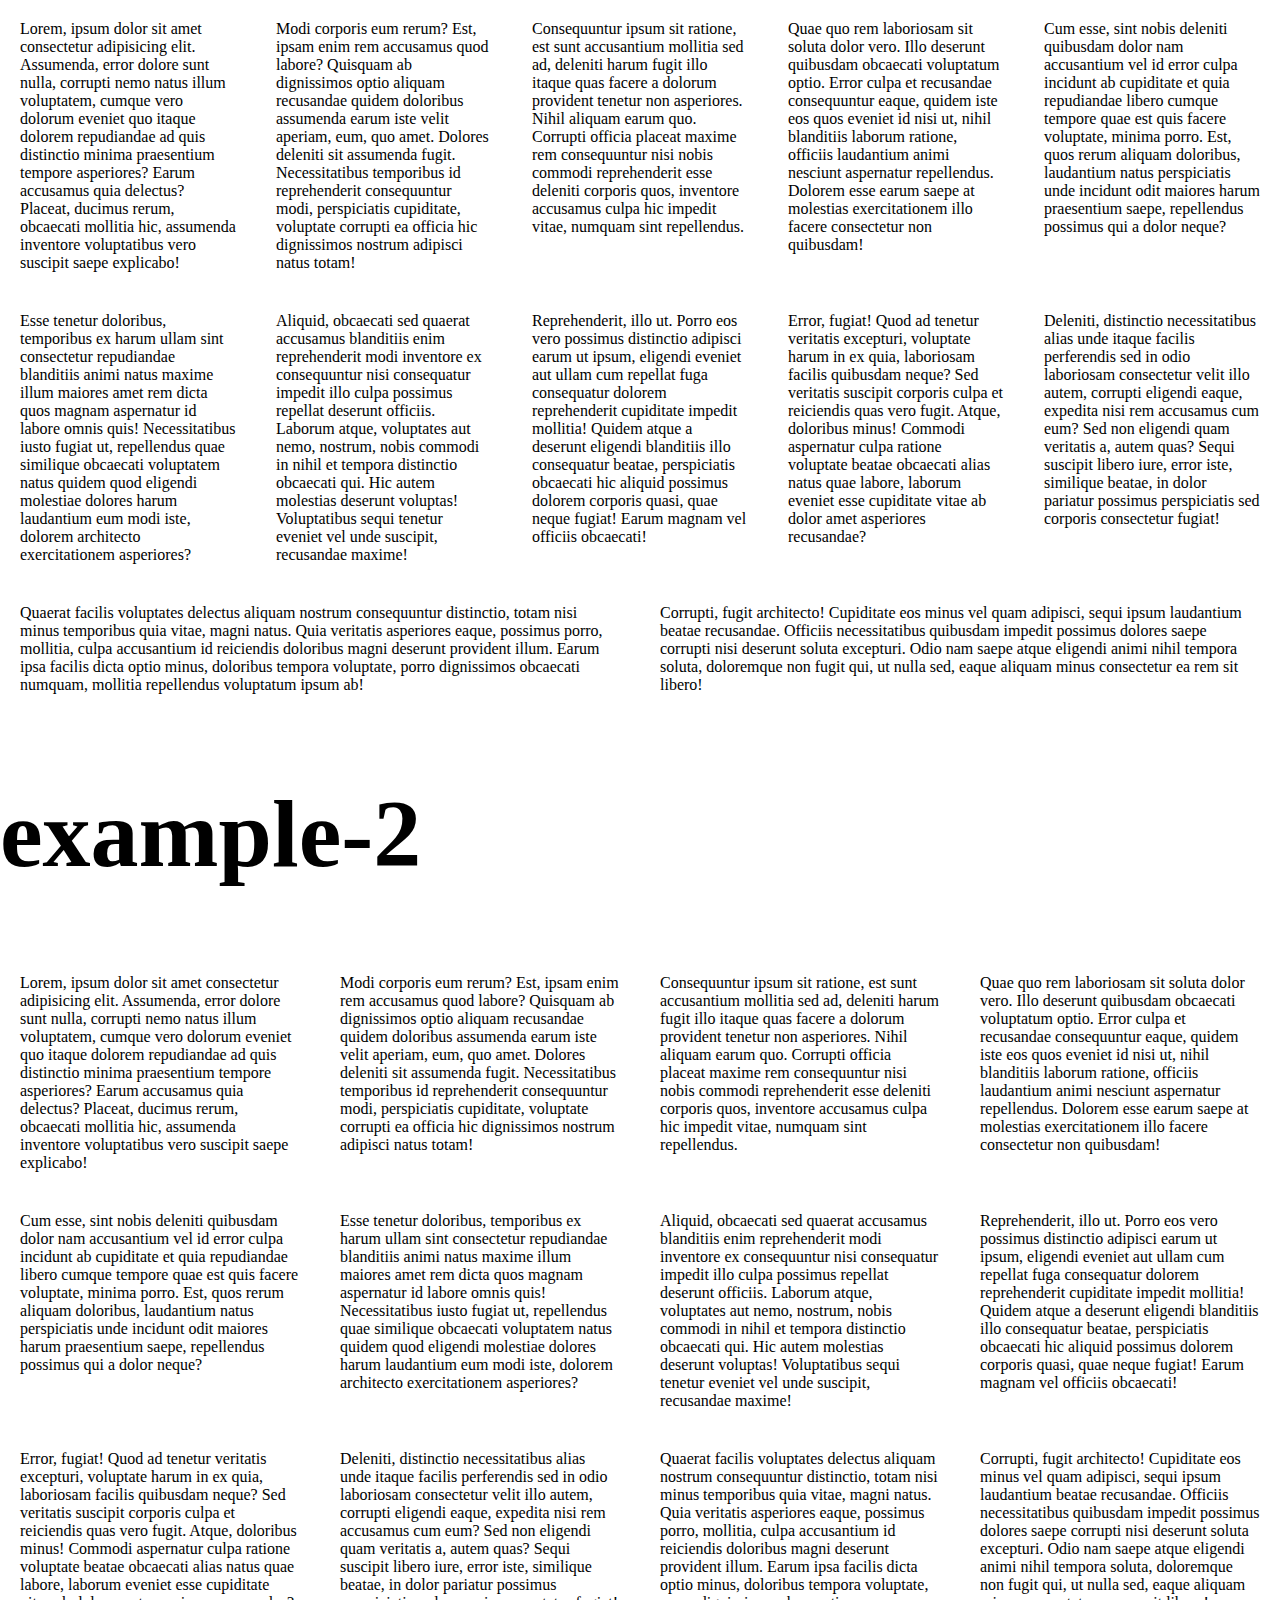
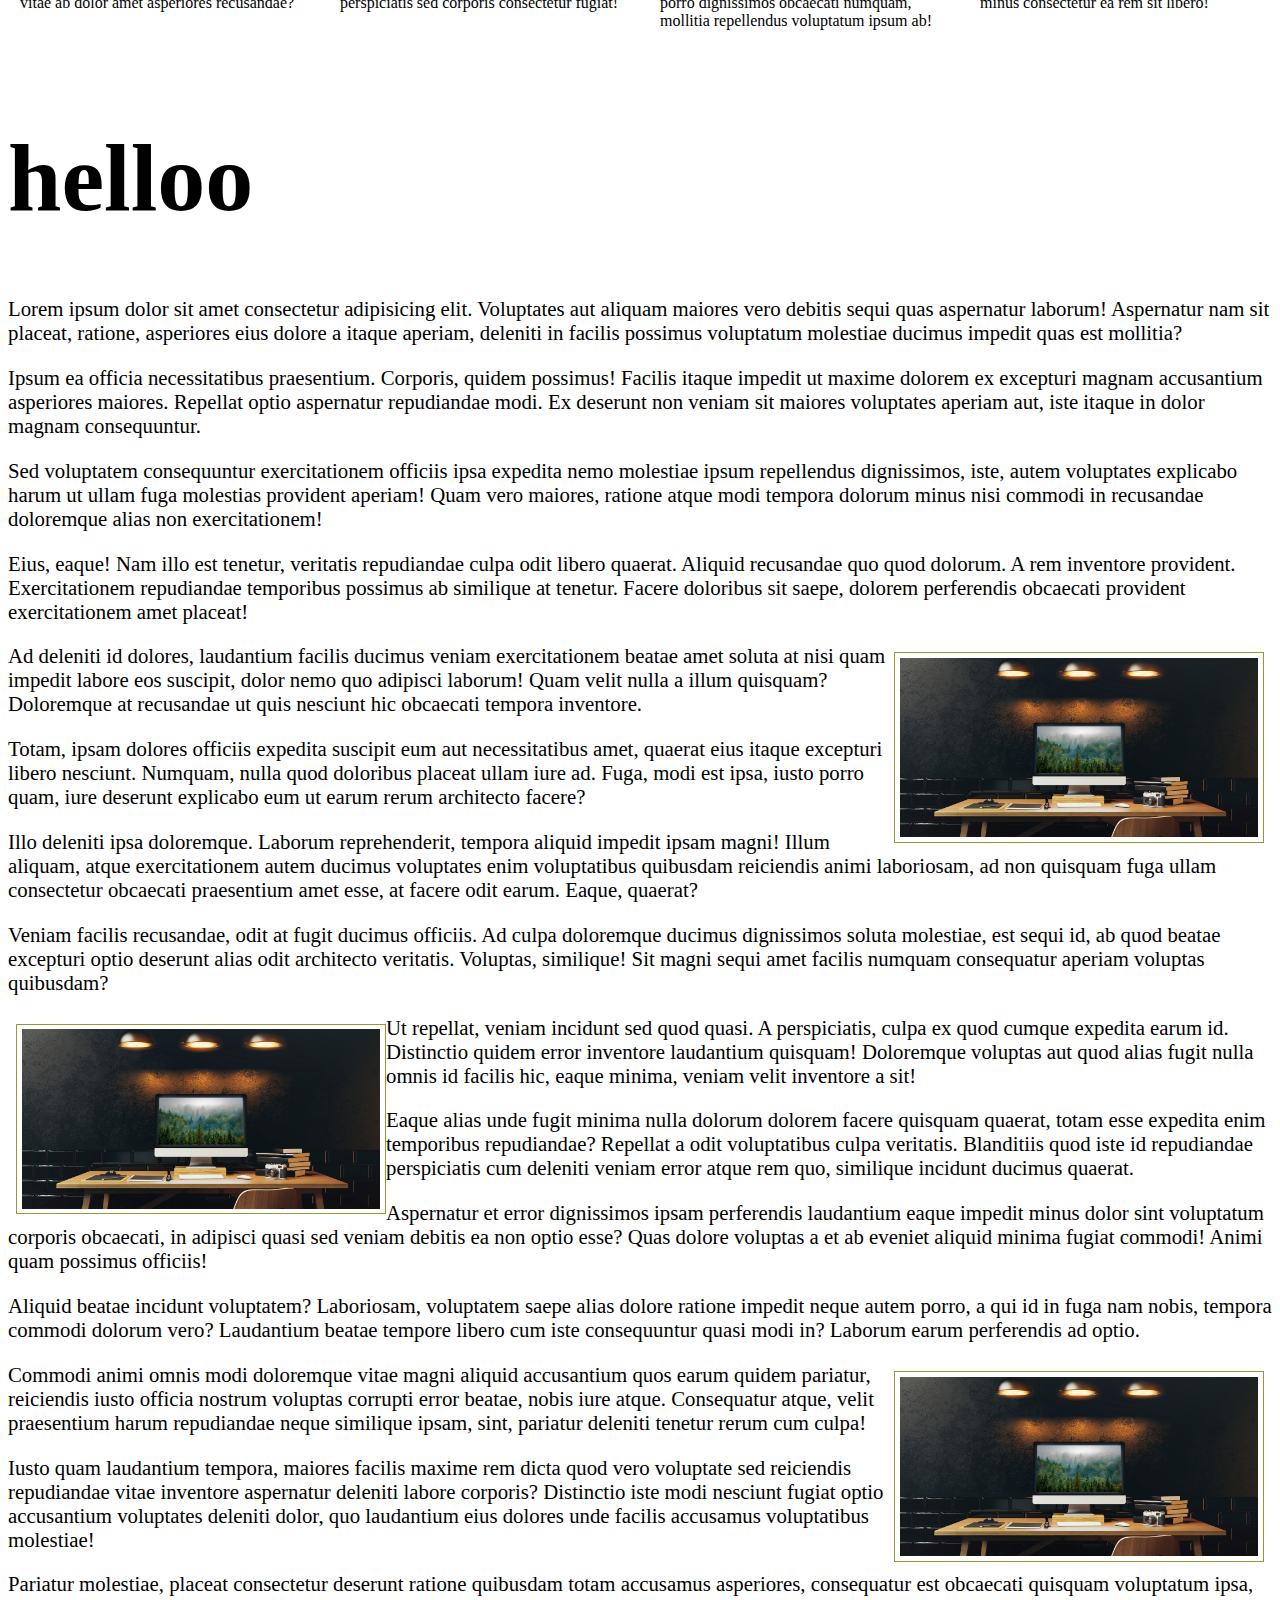
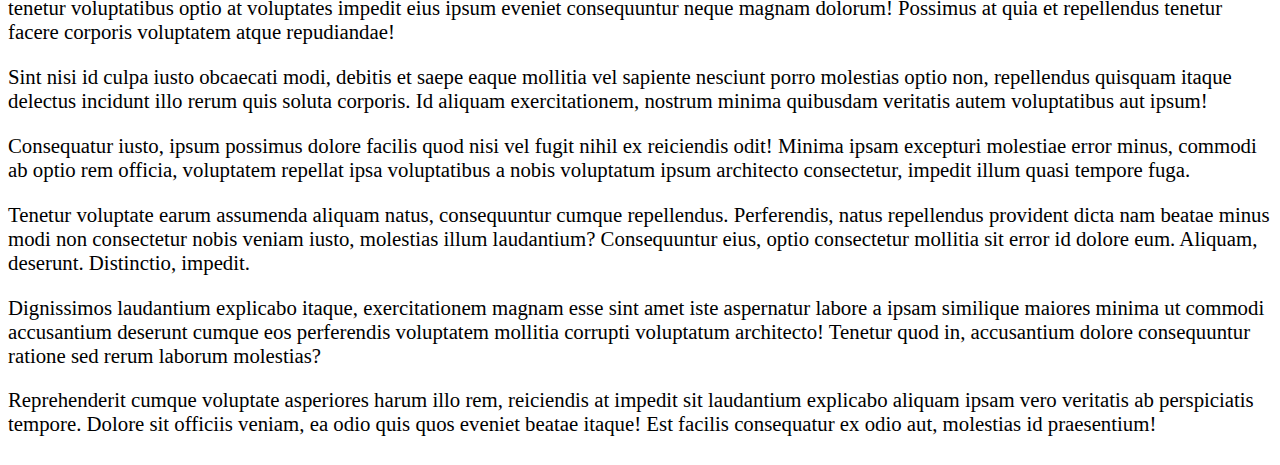
==== commit 2af7cf0c: "adoptive and responsive disagn" ====
--- a/index.html
+++ b/index.html
@@ -11,7 +11,7 @@
 
 <body>
     <div class="grid-example">
-        <div>Lorem, ipsum dolor sit amet consectetur adipisicing elit. Assumenda, error dolore sunt nulla, corrupti nemo
+        <div class=>Lorem, ipsum dolor sit amet consectetur adipisicing elit. Assumenda, error dolore sunt nulla, corrupti nemo
             natus illum voluptatem, cumque vero dolorum eveniet quo itaque dolorem repudiandae ad quis distinctio minima
             praesentium tempore asperiores? Earum accusamus quia delectus? Placeat, ducimus rerum, obcaecati mollitia
             hic, assumenda inventore voluptatibus vero suscipit saepe explicabo!</div>
@@ -187,8 +187,7 @@
 
     </article>
 
-<h2>3.12.21 lesson</h2>
-<div class="grey"></div>
+
 </body>
 
 </html>--- a/style.css
+++ b/style.css
@@ -25,11 +25,13 @@
 }
 
 .grid-example div {
-    flex: 0 0 25%;
+    flex: 1 0 240px;
     padding: 20px 20px;
 }
 
-@media (max-width: 900px) {
+
+
+ @media (max-width: 900px) {
     .grid-example div {
         flex: 0 0 33.33333333%;
     }
@@ -45,7 +47,8 @@
     .grid-example div {
         flex: 100%;
     }
-}
+} 
+
 
 .grid-example-2 {
     display: flex;
@@ -125,6 +128,13 @@
     }
 }
 
+article img {
+    width: calc(100vw / 4 + 50px);
+}
+
+article p {
+    font-size: calc(.5rem + 100vw * .01);
+}
 
 
 
@@ -134,3 +144,4 @@
 
 
 
+
